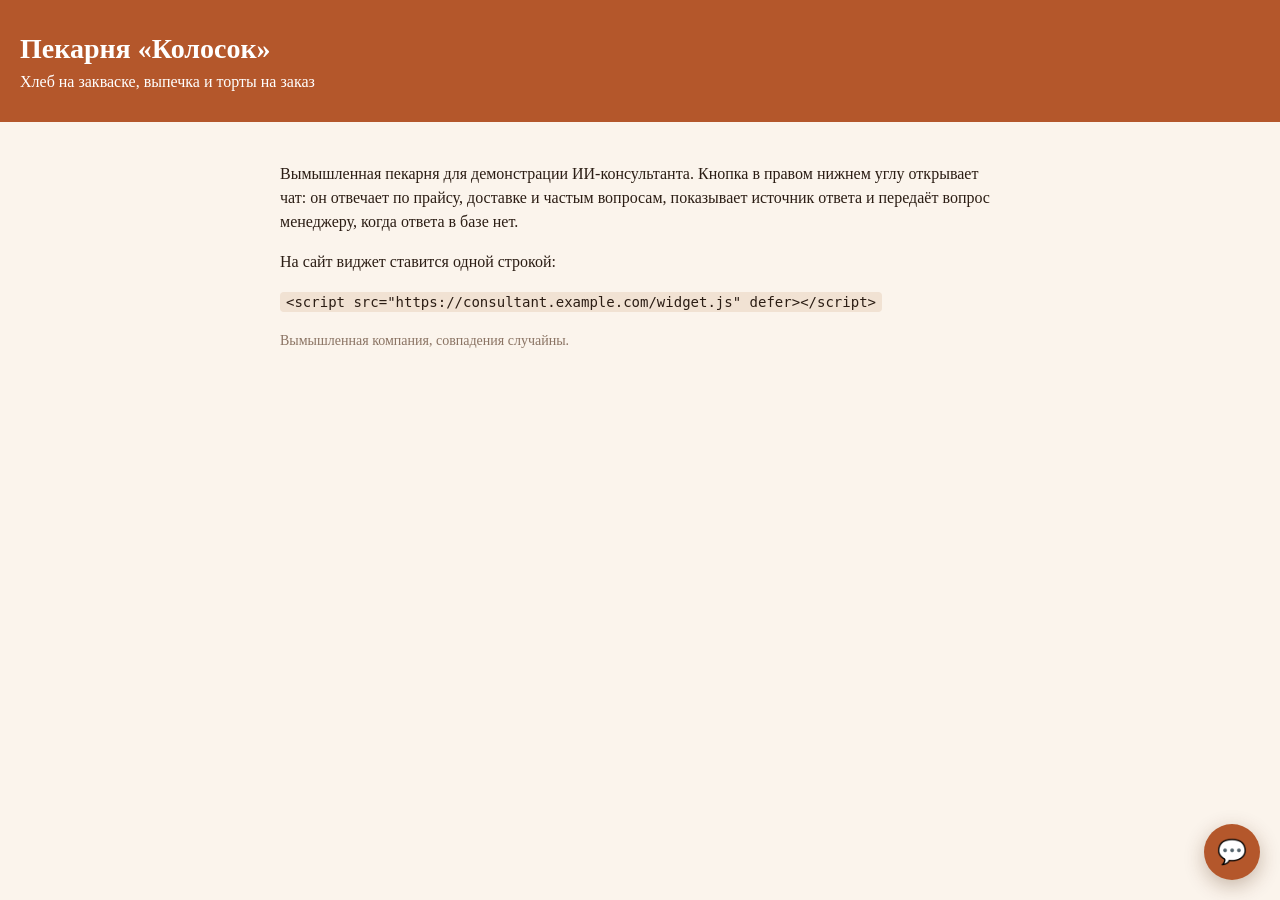
==== widget/index.html @ 466e0890 "feat: AI consultant over a knowledge base with a widget and a Telegram bot Hybrid search (multilingu" ====
<!doctype html>
<html lang="ru">
<head>
<meta charset="utf-8">
<meta name="viewport" content="width=device-width, initial-scale=1">
<title>Пекарня «Колосок» — демо консультанта</title>
<style>
  body { margin: 0; font: 16px/1.5 Georgia, serif; color: #2b1d14; background: #fbf4ec; }
  header { padding: 28px 20px; background: #b4572b; color: #fff; }
  header h1 { margin: 0; font-size: 28px; }
  main { max-width: 720px; margin: 0 auto; padding: 24px 20px 120px; }
  code { background: #f1e2d3; padding: 2px 6px; border-radius: 4px; font-size: 14px; }
  .note { color: #8a7363; font-size: 14px; }
</style>
</head>
<body>
<header><h1>Пекарня «Колосок»</h1><div>Хлеб на закваске, выпечка и торты на заказ</div></header>
<main>
  <p>Вымышленная пекарня для демонстрации ИИ-консультанта. Кнопка в правом нижнем углу открывает
  чат: он отвечает по прайсу, доставке и частым вопросам, показывает источник ответа и передаёт
  вопрос менеджеру, когда ответа в базе нет.</p>
  <p>На сайт виджет ставится одной строкой:</p>
  <p><code>&lt;script src="https://consultant.example.com/widget.js" defer&gt;&lt;/script&gt;</code></p>
  <p class="note">Вымышленная компания, совпадения случайны.</p>
</main>
<script src="widget.js" data-title="Пекарня «Колосок»" defer></script>
</body>
</html>
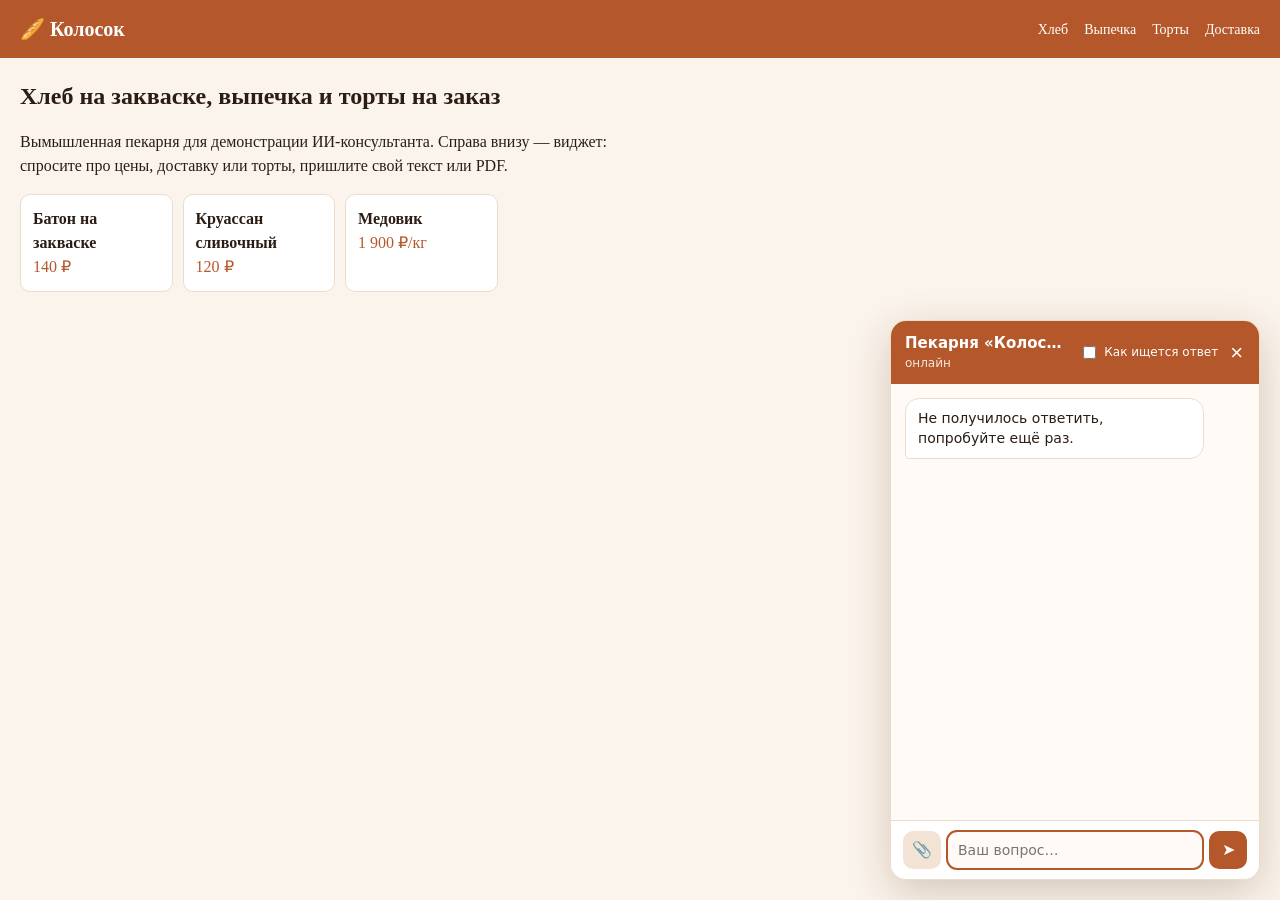
==== commit eb998360: "feat: demo leads for a public stand, less memory on the server DEMO_LEADS=1 runs the lead form to th" ====
--- a/widget/index.html
+++ b/widget/index.html
@@ -3,26 +3,21 @@
 <head>
 <meta charset="utf-8">
 <meta name="viewport" content="width=device-width, initial-scale=1">
-<title>Пекарня «Колосок» — демо консультанта</title>
-<style>
-  body { margin: 0; font: 16px/1.5 Georgia, serif; color: #2b1d14; background: #fbf4ec; }
-  header { padding: 28px 20px; background: #b4572b; color: #fff; }
-  header h1 { margin: 0; font-size: 28px; }
-  main { max-width: 720px; margin: 0 auto; padding: 24px 20px 120px; }
-  code { background: #f1e2d3; padding: 2px 6px; border-radius: 4px; font-size: 14px; }
-  .note { color: #8a7363; font-size: 14px; }
-</style>
+<title>Пекарня «Колосок»</title>
+<link rel="stylesheet" href="page.css">
 </head>
 <body>
-<header><h1>Пекарня «Колосок»</h1><div>Хлеб на закваске, выпечка и торты на заказ</div></header>
-<main>
-  <p>Вымышленная пекарня для демонстрации ИИ-консультанта. Кнопка в правом нижнем углу открывает
-  чат: он отвечает по прайсу, доставке и частым вопросам, показывает источник ответа и передаёт
-  вопрос менеджеру, когда ответа в базе нет.</p>
-  <p>На сайт виджет ставится одной строкой:</p>
-  <p><code>&lt;script src="https://consultant.example.com/widget.js" defer&gt;&lt;/script&gt;</code></p>
-  <p class="note">Вымышленная компания, совпадения случайны.</p>
+<header class="kl-head"><div class="kl-logo">🥖 Колосок</div><nav><span>Хлеб</span><span>Выпечка</span><span>Торты</span><span>Доставка</span></nav></header>
+<main class="kl-main">
+  <h1>Хлеб на закваске, выпечка и торты на заказ</h1>
+  <p>Вымышленная пекарня для демонстрации ИИ-консультанта. Справа внизу — виджет: спросите про цены,
+  доставку или торты, пришлите свой текст или PDF.</p>
+  <div class="kl-cards">
+    <div><b>Батон на закваске</b><span>140 ₽</span></div>
+    <div><b>Круассан сливочный</b><span>120 ₽</span></div>
+    <div><b>Медовик</b><span>1 900 ₽/кг</span></div>
+  </div>
 </main>
-<script src="widget.js" data-title="Пекарня «Колосок»" defer></script>
+<script src="widget.js" data-title="Пекарня «Колосок»" data-open="1" defer></script>
 </body>
 </html>
--- a/widget/page.css
+++ b/widget/page.css
@@ -0,0 +1,10 @@
+body { margin: 0; font: 16px/1.5 Georgia, serif; color: #2b1d14; background: #fbf4ec; }
+.kl-head { display: flex; align-items: center; justify-content: space-between; gap: 12px; padding: 14px 20px;
+  background: #b4572b; color: #fff; flex-wrap: wrap; }
+.kl-logo { font-weight: 700; font-size: 20px; }
+.kl-head nav { display: flex; gap: 16px; font-size: 14px; flex-wrap: wrap; }
+.kl-main { max-width: 640px; padding: 20px; }
+.kl-main h1 { font-size: 24px; margin: 0 0 10px; }
+.kl-cards { display: grid; gap: 10px; grid-template-columns: repeat(auto-fill, minmax(150px, 1fr)); margin-top: 16px; }
+.kl-cards div { display: flex; flex-direction: column; padding: 12px; background: #fff; border: 1px solid #ecdccd; border-radius: 10px; }
+.kl-cards span { color: #b4572b; }
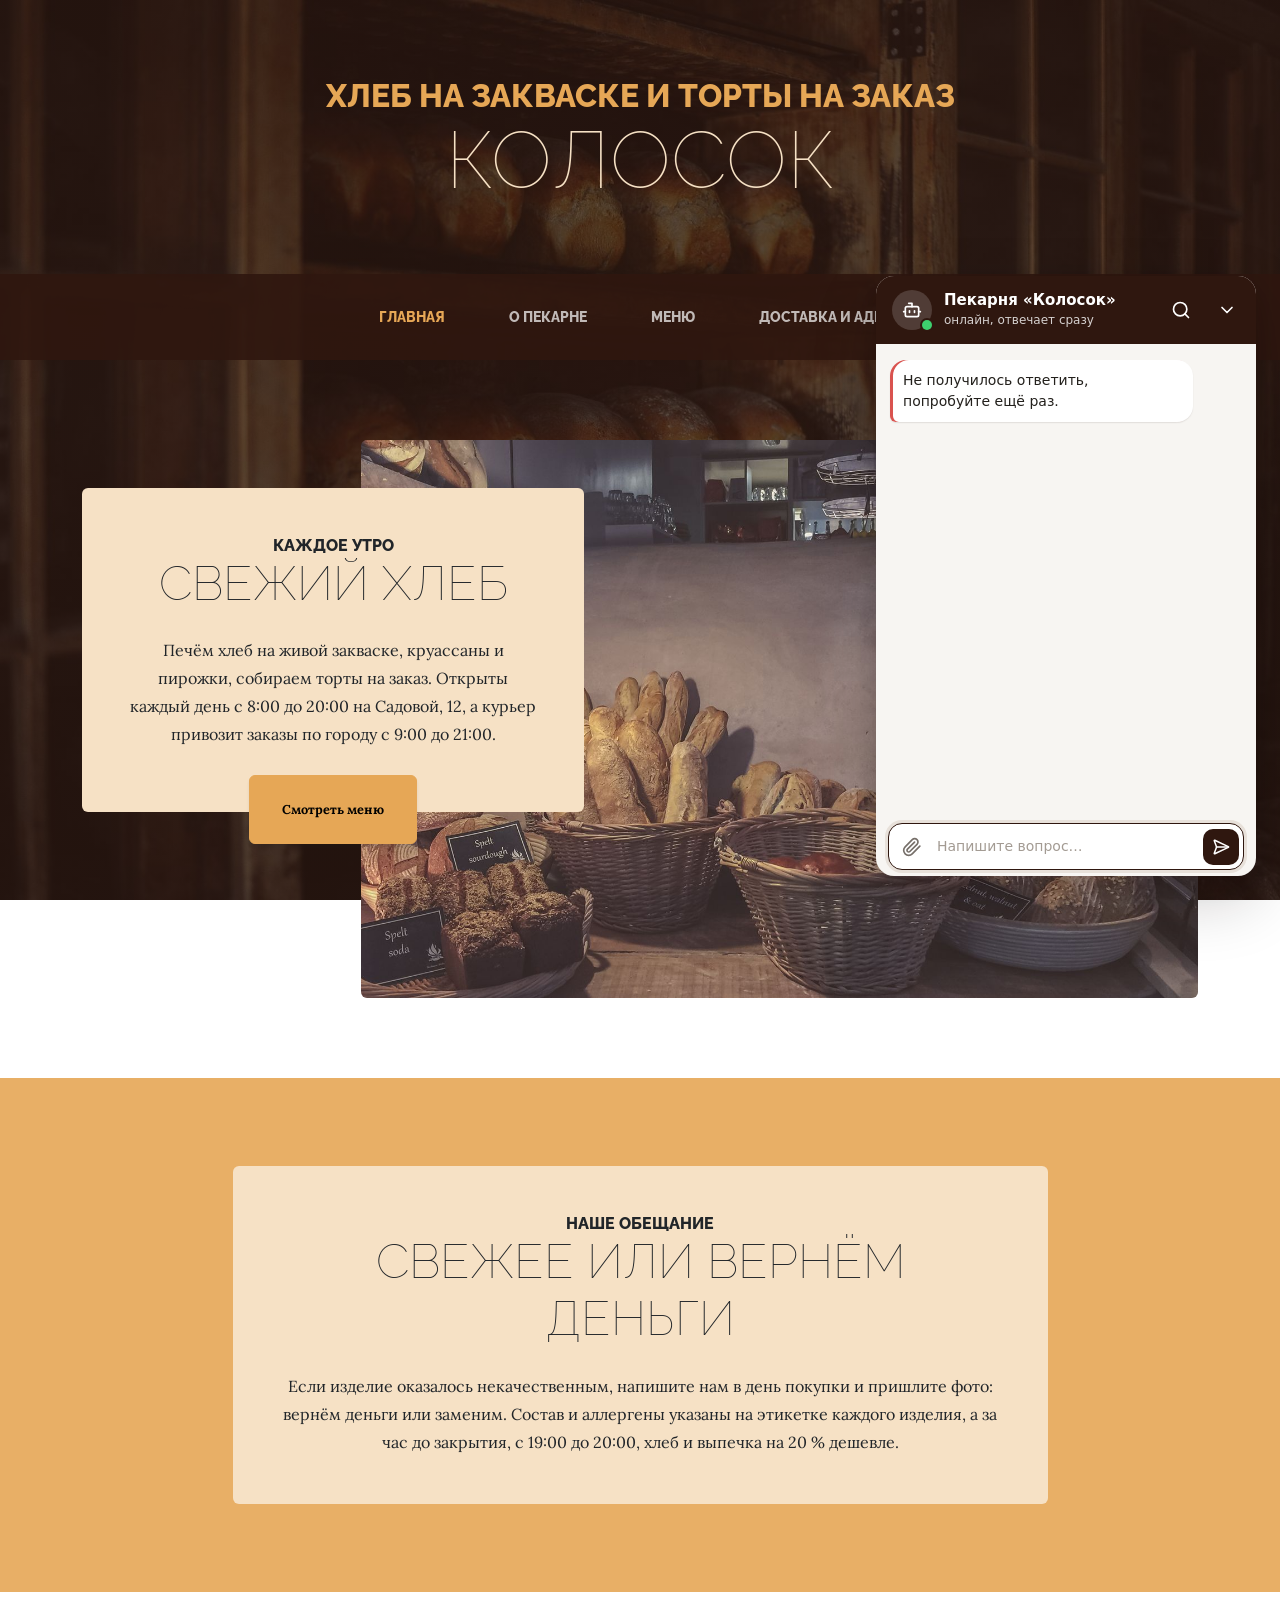
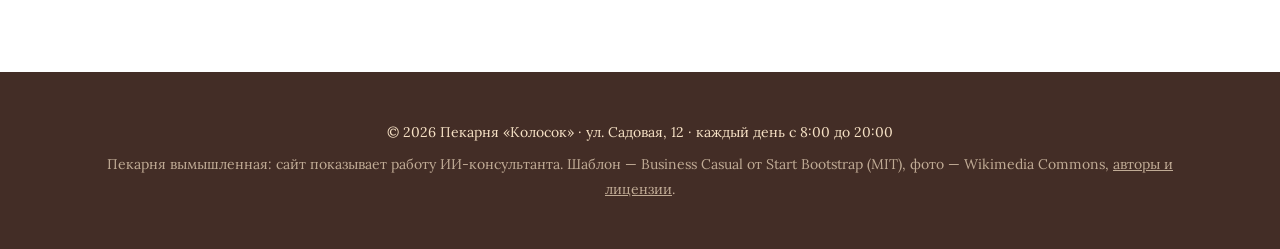
==== commit a0f79a88: "feat: a real bakery site for the demo and a cleaner widget The demo bakery is now five pages on the " ====
--- a/widget/index.html
+++ b/widget/index.html
@@ -3,21 +3,77 @@
 <head>
 <meta charset="utf-8">
 <meta name="viewport" content="width=device-width, initial-scale=1">
-<title>Пекарня «Колосок»</title>
-<link rel="stylesheet" href="page.css">
+<meta name="description" content="Хлеб на живой закваске, выпечка и торты на заказ. Садовая, 12, каждый день с 8:00 до 20:00, доставка по городу.">
+<title>Пекарня «Колосок» — хлеб на закваске и торты на заказ</title>
+<link rel="icon" href="site/assets/favicon.svg" type="image/svg+xml">
+<link rel="stylesheet" href="site/css/fonts.css">
+<link rel="stylesheet" href="site/css/styles.css">
+<link rel="stylesheet" href="site/css/kolosok.css">
 </head>
 <body>
-<header class="kl-head"><div class="kl-logo">🥖 Колосок</div><nav><span>Хлеб</span><span>Выпечка</span><span>Торты</span><span>Доставка</span></nav></header>
-<main class="kl-main">
-  <h1>Хлеб на закваске, выпечка и торты на заказ</h1>
-  <p>Вымышленная пекарня для демонстрации ИИ-консультанта. Справа внизу — виджет: спросите про цены,
-  доставку или торты, пришлите свой текст или PDF.</p>
-  <div class="kl-cards">
-    <div><b>Батон на закваске</b><span>140 ₽</span></div>
-    <div><b>Круассан сливочный</b><span>120 ₽</span></div>
-    <div><b>Медовик</b><span>1 900 ₽/кг</span></div>
-  </div>
-</main>
+<header>
+    <h1 class="site-heading text-center text-faded d-none d-lg-block">
+        <span class="site-heading-upper text-primary mb-3">Хлеб на закваске и торты на заказ</span>
+        <span class="site-heading-lower">Колосок</span>
+    </h1>
+</header>
+<nav class="navbar navbar-expand-lg navbar-dark py-lg-4" id="mainNav">
+    <div class="container">
+        <a class="navbar-brand text-uppercase fw-bold d-lg-none" href="index.html">Колосок</a>
+        <button class="navbar-toggler" type="button" data-bs-toggle="collapse" data-bs-target="#navbarSupportedContent" aria-controls="navbarSupportedContent" aria-expanded="false" aria-label="Меню"><span class="navbar-toggler-icon"></span></button>
+        <div class="collapse navbar-collapse" id="navbarSupportedContent">
+            <ul class="navbar-nav mx-auto">
+                <li class="nav-item px-lg-4 active"><a class="nav-link text-uppercase" href="index.html" aria-current="page">Главная</a></li>
+                <li class="nav-item px-lg-4"><a class="nav-link text-uppercase" href="about.html">О пекарне</a></li>
+                <li class="nav-item px-lg-4"><a class="nav-link text-uppercase" href="products.html">Меню</a></li>
+                <li class="nav-item px-lg-4"><a class="nav-link text-uppercase" href="store.html">Доставка и адрес</a></li>
+            </ul>
+        </div>
+    </div>
+</nav>
+<section class="page-section clearfix">
+    <div class="container">
+        <div class="intro">
+            <img class="intro-img img-fluid mb-3 mb-lg-0 rounded" src="site/assets/img/intro.jpg" alt="Корзины с хлебом на прилавке пекарни" width="1500" height="1000">
+            <div class="intro-text left-0 text-center bg-faded p-5 rounded">
+                <h2 class="section-heading mb-4">
+                    <span class="section-heading-upper">Каждое утро</span>
+                    <span class="section-heading-lower">Свежий хлеб</span>
+                </h2>
+                <p class="mb-3">Печём хлеб на живой закваске, круассаны и пирожки, собираем торты на заказ.
+                Открыты каждый день с 8:00 до 20:00 на Садовой, 12, а курьер привозит заказы по городу
+                с 9:00 до 21:00.</p>
+                <div class="intro-button mx-auto"><a class="btn btn-primary btn-xl" href="products.html">Смотреть меню</a></div>
+            </div>
+        </div>
+    </div>
+</section>
+<section class="page-section cta">
+    <div class="container">
+        <div class="row">
+            <div class="col-xl-9 mx-auto">
+                <div class="cta-inner bg-faded text-center rounded">
+                    <h2 class="section-heading mb-4">
+                        <span class="section-heading-upper">Наше обещание</span>
+                        <span class="section-heading-lower">Свежее или вернём деньги</span>
+                    </h2>
+                    <p class="mb-0">Если изделие оказалось некачественным, напишите нам в день покупки и пришлите
+                    фото: вернём деньги или заменим. Состав и аллергены указаны на этикетке каждого изделия, а за
+                    час до закрытия, с 19:00 до 20:00, хлеб и выпечка на 20 % дешевле.</p>
+                </div>
+            </div>
+        </div>
+    </div>
+</section>
+<footer class="footer text-faded text-center py-5">
+    <div class="container">
+        <p class="m-0 small">© 2026 Пекарня «Колосок» · ул. Садовая, 12 · каждый день с 8:00 до 20:00</p>
+        <p class="m-0 mt-2 small kl-demo">Пекарня вымышленная: сайт показывает работу ИИ-консультанта. Шаблон — Business Casual
+        от Start Bootstrap (MIT), фото — Wikimedia Commons, <a href="credits.html">авторы и лицензии</a>.</p>
+    </div>
+</footer>
+<script src="site/vendor/bootstrap.bundle.min.js"></script>
+<script src="site/js/scripts.js"></script>
 <script src="widget.js" data-title="Пекарня «Колосок»" data-open="1" defer></script>
 </body>
 </html>
--- a/widget/site/css/fonts.css
+++ b/widget/site/css/fonts.css
@@ -0,0 +1,82 @@
+/* Lora and Raleway (SIL Open Font License 1.1), from Google Fonts, served from this site */
+/* Lora italic cyrillic */
+@font-face {
+  font-family: 'Lora';
+  font-style: italic;
+  font-weight: 400 700;
+  font-display: swap;
+  src: url(../fonts/lora-italic-cyrillic.woff2) format('woff2');
+  unicode-range: U+0301, U+0400-045F, U+0490-0491, U+04B0-04B1, U+2116;
+}
+/* Lora italic latin-ext */
+@font-face {
+  font-family: 'Lora';
+  font-style: italic;
+  font-weight: 400 700;
+  font-display: swap;
+  src: url(../fonts/lora-italic-latin-ext.woff2) format('woff2');
+  unicode-range: U+0100-02BA, U+02BD-02C5, U+02C7-02CC, U+02CE-02D7, U+02DD-02FF, U+0304, U+0308, U+0329, U+1D00-1DBF, U+1E00-1E9F, U+1EF2-1EFF, U+2020, U+20A0-20AB, U+20AD-20C4, U+2113, U+2C60-2C7F, U+A720-A7FF;
+}
+/* Lora italic latin */
+@font-face {
+  font-family: 'Lora';
+  font-style: italic;
+  font-weight: 400 700;
+  font-display: swap;
+  src: url(../fonts/lora-italic-latin.woff2) format('woff2');
+  unicode-range: U+0000-00FF, U+0131, U+0152-0153, U+02BB-02BC, U+02C6, U+02DA, U+02DC, U+0304, U+0308, U+0329, U+2000-206F, U+20AC, U+2122, U+2191, U+2193, U+2212, U+2215, U+FEFF, U+FFFD;
+}
+/* Lora normal cyrillic */
+@font-face {
+  font-family: 'Lora';
+  font-style: normal;
+  font-weight: 400 700;
+  font-display: swap;
+  src: url(../fonts/lora-normal-cyrillic.woff2) format('woff2');
+  unicode-range: U+0301, U+0400-045F, U+0490-0491, U+04B0-04B1, U+2116;
+}
+/* Lora normal latin-ext */
+@font-face {
+  font-family: 'Lora';
+  font-style: normal;
+  font-weight: 400 700;
+  font-display: swap;
+  src: url(../fonts/lora-normal-latin-ext.woff2) format('woff2');
+  unicode-range: U+0100-02BA, U+02BD-02C5, U+02C7-02CC, U+02CE-02D7, U+02DD-02FF, U+0304, U+0308, U+0329, U+1D00-1DBF, U+1E00-1E9F, U+1EF2-1EFF, U+2020, U+20A0-20AB, U+20AD-20C4, U+2113, U+2C60-2C7F, U+A720-A7FF;
+}
+/* Lora normal latin */
+@font-face {
+  font-family: 'Lora';
+  font-style: normal;
+  font-weight: 400 700;
+  font-display: swap;
+  src: url(../fonts/lora-normal-latin.woff2) format('woff2');
+  unicode-range: U+0000-00FF, U+0131, U+0152-0153, U+02BB-02BC, U+02C6, U+02DA, U+02DC, U+0304, U+0308, U+0329, U+2000-206F, U+20AC, U+2122, U+2191, U+2193, U+2212, U+2215, U+FEFF, U+FFFD;
+}
+/* Raleway normal cyrillic */
+@font-face {
+  font-family: 'Raleway';
+  font-style: normal;
+  font-weight: 100 900;
+  font-display: swap;
+  src: url(../fonts/raleway-normal-cyrillic.woff2) format('woff2');
+  unicode-range: U+0301, U+0400-045F, U+0490-0491, U+04B0-04B1, U+2116;
+}
+/* Raleway normal latin-ext */
+@font-face {
+  font-family: 'Raleway';
+  font-style: normal;
+  font-weight: 100 900;
+  font-display: swap;
+  src: url(../fonts/raleway-normal-latin-ext.woff2) format('woff2');
+  unicode-range: U+0100-02BA, U+02BD-02C5, U+02C7-02CC, U+02CE-02D7, U+02DD-02FF, U+0304, U+0308, U+0329, U+1D00-1DBF, U+1E00-1E9F, U+1EF2-1EFF, U+2020, U+20A0-20AB, U+20AD-20C4, U+2113, U+2C60-2C7F, U+A720-A7FF;
+}
+/* Raleway normal latin */
+@font-face {
+  font-family: 'Raleway';
+  font-style: normal;
+  font-weight: 100 900;
+  font-display: swap;
+  src: url(../fonts/raleway-normal-latin.woff2) format('woff2');
+  unicode-range: U+0000-00FF, U+0131, U+0152-0153, U+02BB-02BC, U+02C6, U+02DA, U+02DC, U+0304, U+0308, U+0329, U+2000-206F, U+20AC, U+2122, U+2191, U+2193, U+2212, U+2215, U+FEFF, U+FFFD;
+}
--- a/widget/site/css/kolosok.css
+++ b/widget/site/css/kolosok.css
@@ -0,0 +1,24 @@
+/* Kolosok on top of Business Casual: price lists, notes, the footer and the chat colours. */
+:root {
+  --consultant-accent: #2f170f;
+  --consultant-accent-text: #fff;
+}
+
+.kl-price { list-style: none; padding: 0; margin: 1.25rem 0 0; }
+.kl-price li {
+  display: flex; align-items: baseline; gap: 1rem; padding: .45rem 0;
+  border-bottom: 1px dashed rgba(47, 23, 15, .22);
+}
+.kl-price li:last-child { border-bottom: 0; }
+.kl-name { flex: 1; }
+.kl-name small { display: block; font-size: .8rem; font-style: italic; color: #7a6253; }
+.kl-cost { white-space: nowrap; font-family: "Raleway", sans-serif; font-weight: 700; color: #2f170f; }
+
+.kl-note { font-size: .9rem; font-style: italic; color: #7a6253; }
+.footer a { color: inherit; }
+.kl-demo { opacity: .7; }
+.kl-credits a { color: #8c4f1a; }
+
+@media (max-width: 991.98px) {
+  .product-item-description .p-5, .about-heading-content .p-5 { padding: 2rem !important; }
+}
